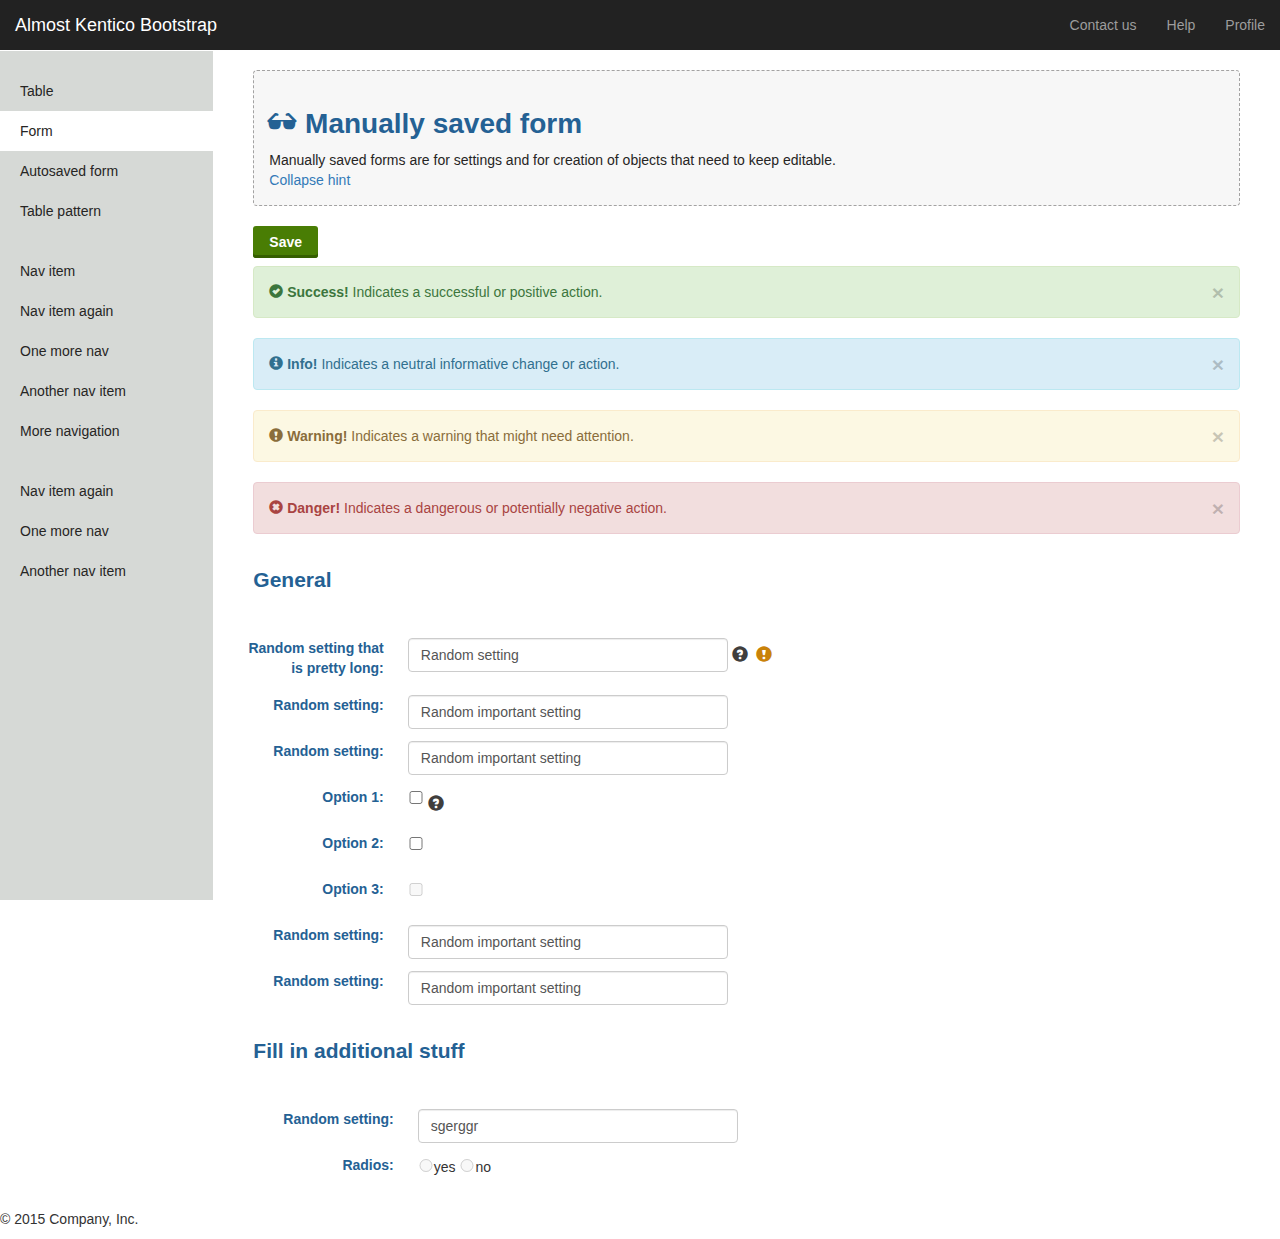
==== form.html @ 72a8582c "Push?" ====
<meta charset="utf-8">
    <meta http-equiv="X-UA-Compatible" content="IE=edge">
    <meta name="viewport" content="width=device-width, initial-scale=1">
    <!-- The above 3 meta tags *must* come first in the head; any other head content must come *after* these tags -->
    <title>Almost Kentico Bootstrap</title>

    <!-- Bootstrap -->
    <link href="css/bootstrap.min.css" rel="stylesheet">
    <script src="https://ajax.googleapis.com/ajax/libs/jquery/1.11.3/jquery.min.js"></script>
    <script>
    $(document).ready(function(){
        $('[data-toggle="tooltip"]').tooltip();
        $("#collapse-smarttip").click(function(){
          $(".alert-smarttip").hide();
          $("#collapsed-smarttip").show();
          return false;
        });
    });
    </script>

    <!-- HTML5 shim and Respond.js for IE8 support of HTML5 elements and media queries -->
    <!-- WARNING: Respond.js doesn't work if you view the page via file:// -->
    <!--[if lt IE 9]>
      <script src="https://oss.maxcdn.com/html5shiv/3.7.2/html5shiv.min.js"></script>
      <script src="https://oss.maxcdn.com/respond/1.4.2/respond.min.js"></script>
    <![endif]-->

    <!-- Custom styles for this template -->
    <link href="css/dashboard.css" rel="stylesheet">
    <link href="kentico.css" rel="stylesheet">
  </head>
  <body>

    <nav class="navbar navbar-inverse navbar-fixed-top">
      <div class="container-fluid">
        <div class="navbar-header">
          <button type="button" class="navbar-toggle collapsed" data-toggle="collapse" data-target="#navbar" aria-expanded="false" aria-controls="navbar">
            <span class="sr-only">Toggle navigation</span>
            <span class="icon-bar"></span>
            <span class="icon-bar"></span>
            <span class="icon-bar"></span>
          </button>
          <a class="navbar-brand" href="#">Almost Kentico Bootstrap</a>
        </div>
        <div id="navbar" class="navbar-collapse collapse">
          <ul class="nav navbar-nav navbar-right">
            <li><a href="#">Contact us</a></li>
            <li><a href="#">Help</a></li>
            <li><a href="#">Profile</a></li>
          </ul>
        </div>
      </div>
    </nav>

    <div class="container-fluid">
      <div class="row">
        <div class="col-md-2 sidebar">
          <ul class="nav nav-sidebar">
            <li><a href="index.html">Table</a></li>
            <li class="active"><a href="form.html">Form<span class="sr-only">(current)</span></a></li>
            <li><a href="autosavedform.html">Autosaved form</a></li>
            <li><a href="table-pattern.html">Table pattern</a></li>
          </ul>
          <ul class="nav nav-sidebar">
            <li><a href="">Nav item</a></li>
            <li><a href="">Nav item again</a></li>
            <li><a href="">One more nav</a></li>
            <li><a href="">Another nav item</a></li>
            <li><a href="">More navigation</a></li>
          </ul>
          <ul class="nav nav-sidebar">
            <li><a href="">Nav item again</a></li>
            <li><a href="">One more nav</a></li>
            <li><a href="">Another nav item</a></li>
          </ul>
        </div>
        <div class="col-md-10 col-md-offset-2 main">

          <div class="alert alert-smarttip">
            <h2 class="sub-header">
              <span class="glyphicon glyphicon-sunglasses"></span>
              Manually saved form
            </h2>
            <p>Manually saved forms are for settings and for creation of objects that need to keep editable.
              <br><a id="collapse-smarttip" href="">Collapse hint</a></p>
          </div>

          <div id="collapsed-smarttip">
            <span class="glyphicon glyphicon-sunglasses"></span>
            <span>Show what are these settings good for.&nbsp;<a href="">Show more</a></span>
          </div>

        <button type="button" class="btn btn-primary">Save</button>

          <div class="alert alert-success">
            <a href="#" class="close" data-dismiss="alert" aria-label="close">&times;</a>
            <span class="glyphicon glyphicon-ok-sign"></span>
            <strong>Success!</strong> Indicates a successful or positive action.
          </div>

          <div class="alert alert-info">
            <a href="#" class="close" data-dismiss="alert" aria-label="close">&times;</a>
            <span class="glyphicon glyphicon-info-sign"></span>
            <strong>Info!</strong> Indicates a neutral informative change or action.
          </div>

          <div class="alert alert-warning">
            <a href="#" class="close" data-dismiss="alert" aria-label="close">&times;</a>
            <span class="glyphicon glyphicon-exclamation-sign"></span>
            <strong>Warning!</strong> Indicates a warning that might need attention.
          </div>

          <div class="alert alert-danger">
            <a href="#" class="close" data-dismiss="alert" aria-label="close">&times;</a>
            <span class="glyphicon glyphicon-remove-sign"></span>
            <strong>Danger!</strong> Indicates a dangerous or potentially negative action.
          </div>


          <form role="form" class="form-horizontal">

            <h3>General</h3>

            <div class="form-group">
              <label>Random setting that is pretty long:</label>
              <div class="value-cell">
                  <input type="text" class="form-control input-group inline-icons" aria-label="" value="Random setting">
                  <div class="settings-info-group">
                  <span class="info-icon"><i title="" class="glyphicon glyphicon-question-sign" data-toggle="tooltip" data-placement="right" data-html="true" data-original-title="Default URL where newsletter unsubscription page is placed. If not specified, '~/CMSPages/Unsubscribe.aspx' is used."></i></span><span class="info-icon"><i title="" class="icon-exclamation-triangle warning-icon" data-html="true" data-original-title="Current site &amp;#39;Dancing Goat&amp;#39; does not inherit this global value, changing this setting won&amp;#39;t change current site behavior."></i></span>
                  </div>
                  <div class="settings-info-group">
                  <span class="info-icon warning"><i title="" class="glyphicon glyphicon-exclamation-sign" data-toggle="tooltip" data-placement="right" data-html="true" data-original-title="Default URL where newsletter unsubscription page is placed. If not specified, '~/CMSPages/Unsubscribe.aspx' is used."></i></span><span class="info-icon"><i title="" class="icon-exclamation-triangle warning-icon" data-html="true" data-original-title="Current site &amp;#39;Dancing Goat&amp;#39; does not inherit this global value, changing this setting won&amp;#39;t change current site behavior."></i></span>
                  </div>
              </div>

            </div>

            <div class="form-group">
              <label>Random setting:</label>
              <div class="value-cell">
                  <input type="text" class="form-control input-group" aria-label="" value="Random important setting">
              </div>
            </div>

            <div class="form-group">
              <label>Random setting:</label>
              <div class="value-cell">
                <input type="text" class="form-control input-group" aria-label="" value="Random important setting">
              </div>
            </div>

            <div class="form-group">
            <label>Option 1:</label>
            <div class="value-checkbox inline-icons">
              <input type="checkbox" class="input-checkbox" value="">
              <div class="settings-info-group">
              <span class="info-icon"><i title="" class="glyphicon glyphicon-question-sign" data-toggle="tooltip" data-html="true" data-placement="right" data-original-title="Use tooltips in case you need to explain more or give hints."></i></span><span class="info-icon"><i title="" class="icon-exclamation-triangle warning-icon" data-html="true" data-original-title="Current site &amp;#39;Dancing Goat&amp;#39; does not inherit this global value, changing this setting won&amp;#39;t change current site behavior."></i></span>
              </div>
            </div>
            </div>

            <div class="form-group">
            <label>Option 2:</label>
            <div class="value-checkbox">
              <input type="checkbox" class="input-checkbox" value="">
            </div>
            </div>

            <div class="form-group">
            <label>Option 3:</label>
            <div class="value-checkbox disabled">
              <input type="checkbox" class="input-checkbox" value="" disabled>
            </div>
            </div>


            <div class="form-group">
              <label>Random setting:</label>
              <div class="value-cell">
                  <input type="text" class="form-control input-group" aria-label="" value="Random important setting">
                </div>
            </div>

            <div class="form-group">
              <label>Random setting:</label>
              <div class="value-cell">
                <input type="text" class="form-control input-group" aria-label="" value="Random important setting">
              </div>
            </div>
          </form>


          <h3>Fill in additional stuff</h3>
          <form class="horizontal-form">

            <div class="form-group">
              <label>Random setting:</label>
              <input type="text" class="form-control input-group" aria-label="" value="sgerggr">
            </div>

            <div class="form-group">
              <label>Radios:</label>
              <div class="value-checkbox disabled">
                <input type="radio" class="input-checkbox" value="" disabled><span>yes</span>
                <input type="radio" class="input-checkbox" value="" disabled><span>no</span>
              </div>
            </div>

          </form>


        </div>
      </div>
    </div>

          <footer class="footer">
            <p>&copy; 2015 Company, Inc.</p>
          </footer>


    <!-- jQuery (necessary for Bootstrap's JavaScript plugins) -->
    <script src="https://ajax.googleapis.com/ajax/libs/jquery/1.11.3/jquery.min.js"></script>
    <!-- Include all compiled plugins (below), or include individual files as needed -->
    <script src="js/bootstrap.min.js"></script>
  </body>
</html>
---- kentico.css ----
/*
 * Base structure
 */

/* Move down content because we have a fixed navbar that is 50px tall */
body {
  padding-top: 50px;
/*  font-family: "Comic Sans MS", cursive, sans-serif;*/
}


/*
 * Global add-ons
 */

.sub-header {
  padding-bottom: 10px;
  border-bottom: 1px solid #eee;
}

/*
 * Top navigation
 * Hide default border to remove 1px line.
 */
.navbar-fixed-top {
  border: 0;
}

/*
 * Sidebar
 */

/* Hide for mobile, show later */
.sidebar {
  display: none;
}
@media (min-width: 768px) {
  .sidebar {
    position: fixed;
    top: 51px;
    bottom: 0;
    left: 0;
    z-index: 1000;
    display: block;
    padding: 20px;
    overflow-x: hidden;
    overflow-y: auto; /* Scrollable contents if viewport is shorter than content. */
    background-color: #D6D9D6;
    border-right: 0px solid #eee;
  }
}

/* Sidebar navigation */
.nav-sidebar {
  margin-right: -21px; /* 20px padding + 1px border */
  margin-bottom: 20px;
  margin-left: -20px;
}
.nav-sidebar > li > a {
  padding-right: 20px;
  padding-left: 20px;
  color: #262524;
}
.nav-sidebar > .active > a {
  color: #262524;
  background-color: #fff;
}

.nav-sidebar > .active > a:hover,
.nav-sidebar > .active > a:focus {
  color: #262524;
  background-color: #e5e5e5;
}


/*
 * Main content
 */

.main {
  padding: 20px;
}
@media (min-width: 768px) {
  .main {
    padding-right: 40px;
    padding-left: 40px;
  }
}
.main .page-header {
  margin-top: 0;
}


/*
 * Forms
 */

 .form-group{
   clear: both;
   margin-bottom: 12px;
 }

 form label{
   text-align: right;
   width: 16.66666667%;
   float: left;
   display:block;
   font-size: 14px;
   min-height: 1px;
   box-sizing: border-box;
   padding-right: 24px;
   color: #246194;
 }

 .value-cell,
 .value-checkbox{
   width: 83.33333333%;
   float: left;
   display:block;
 }

 .value-checkbox{
   height:34px;
 }

 .inline-icons{
   display:inline-block;
 }

.input-group{
   width: 320px;
 }

 .input-checkbox{
   width: 16px;
 }

 .settings-info-group{
   display: inline-block;
   vertical-align: top;
   font-size:14px;
 }

 .info-icon{
   background: none;
    color: #403e3d;
    box-shadow: none;
    cursor: default;
 }

 .warning{
    color: #C98209;
 }

 .info-icon > i{
   font-size: 16px;
   height: 16px;
   width: 16px;
   padding: 4px;
   padding-left: 0;
   margin-top: 4px;
 }

 .tooltip-inner{
 text-align:left;
 }

.main-form{
  background-color:#E5E5E5;
  padding-top: 17px;
  padding-bottom: 7px;
}

.new-form input,
.new-form input{
  margin:10px 0;
}

.new-form label{
   font-size: 16px;
   text-align: left;
   padding-left: 0px;
   color: #000;
   width:100%;
 }

.mass-action{
  max-width: 320px;
  display: inline-block;
  margin-right: 8px;
  vertical-align: top;
}


/*
 * Placeholder dashboard ideas
 */

.placeholders {
  margin-bottom: 30px;
  text-align: center;
}
.placeholders h4 {
  margin-bottom: 0;
}
.placeholder {
  margin-bottom: 20px;
}
.placeholder img {
  display: inline-block;
  border-radius: 50%;
}


/*
* Alerts
*/

.alert-smarttip{
  background-color: #f7f7f7;
  color: #262524;
  border: 1px dashed #a3a2a2;
  z-index: 9949;
}

#collapsed-smarttip{
  display:none;
  margin:10px 0;
}


/*
 * Kentico typography
 */

.page-header,
.sub-header{
   border:0px;
   padding-bottom:0px;
 }

 .section-info{
   margin-top:-2.5em;
   margin-bottom: 1.5em;
  }

h1{
  font-size: 2.75em;
  line-height: 3.75em;
}

h2{
  font-size: 2em;
  /*line-height: 2.5em;*/
  font-weight: bold;
  /*margin-bottom: 1.5 em;*/
  color: #246194;
}

h3{
  font-size: 1.5em;
  line-height: 2.5em;
  font-weight: bold;
  margin-bottom: 1.5em;
  color: #246194;
}

h4{
  font-size: 1.125em;
  line-height: 1.5em;
  font-weight: bold;
  margin-bottom: 1em;
}

/*
 *Buttons
 */
.btn{
  margin: 0 8px 8px 0;
  display: inline-block;
  padding: 0 16px;
  font-size: 14px;
  font-family: "Segoe UI Semibold",Helvetica,Verdana,Arial,sans-serif;
  font-weight: 600;
  line-height: 32px;
  width: auto;
  height: 32px;
  text-align: center;
  vertical-align: middle;
  text-decoration: none;
  cursor: pointer;
  border: none;
  border-radius: 3px;
  white-space: nowrap;
  -webkit-user-select: none;
  -moz-user-select: none;
  -ms-user-select: none;
  user-select: none;
  text-shadow: none;
}

.btn-primary{
  color: #fff;
  background-color: #497d04;
  box-shadow: #355e00 0 -3px 0 inset;
}

.btn-primary:hover,
.btn-primary:active {
    background-color: #355e00;
    border-color: #355e00;
}

.btn-default{
  background-color: #BDBBBB;
  box-shadow: #a3a2a2 0 -3px 0 inset;
}

.btn-default:hover,
.btn-default:active {
    color: #262524;
    background-color: #a3a2a2;
    border-color: #a3a2a2;
    box-shadow: #a3a2a2 0 -3px 0 inset;
}


/*Pagination*/
.pagination{
 width:100%;
}

 .pagination:before,
 .pagination:after {
  content: " ";
  display: table;
}
 .pagination:after {
  clear: both;
}
 .pagination:before,
 .pagination:after {
  content: " ";
  display: table;
}
 .pagination:after {
  clear: both;
}
 .pagination .pagination-list {
  display: inline-block;
  padding-left: 0;
  padding-top: 4px;
  padding-bottom: 4px;
  float: left !important;
}
 .pagination .pagination-list > li {
  display: inline;
}
 .pagination .pagination-list > li > a,
 .pagination .pagination-list > li > span {
  position: relative;
  float: left;
  padding: 2px 8px;
  line-height: 20px;
  text-decoration: none;
  background-color: #e5e5e5;
  margin-right: 1px;
  color: #262524;
  z-index: 50;
}
 .pagination .pagination-list > li:first-child > a,
 .pagination .pagination-list > li:first-child > span {
  margin-left: 0;
  padding: 4px;
  height: 24px;
}
 .pagination .pagination-list > li:first-child i {
  display: block;
}
 .pagination .pagination-list > li:last-child > a,
 .pagination .pagination-list > li:last-child > span {
  margin-right: 0;
  padding: 4px;
  height: 24px;
}
.pagination .pagination-list > li:last-child i {
  display: block;
}
.pagination .pagination-list > li > a:hover,
.pagination .pagination-list > li > span:hover,
.pagination .pagination-list > li > a:focus,
.pagination .pagination-list > li > span:focus {
  background-color: #bdbbbb;
}
.pagination .pagination-list > .active > a,
.pagination .pagination-list > .active > span,
.pagination .pagination-list > .active > a:hover,
.pagination .pagination-list > .active > span:hover,
.pagination .pagination-list > .active > a:focus,
.pagination .pagination-list > .active > span:focus {
  color: #ffffff;
  background-color: #0f6194;
  border-color: #0f6194;
  cursor: default;
}
.pagination .pagination-list > .disabled > span,
.pagination .pagination-list > .disabled > a,
.pagination .pagination-list > .disabled > a:hover,
.pagination .pagination-list > .disabled > a:focus {
  color: #bdbbbb;
  background-color: #e5e5e5;
  border-color: #a3a2a2;
  cursor: not-allowed;
}
.pagination .pagination-pages {
  margin: 0 16px;
  float: left !important;
  font-size: 0;
}
.pagination .pagination-pages label {
  font-size: 14px;
}
.pagination .pagination-pages select {
  margin: 0 8px;
}
.pagination .pagination-pages input[type="text"] {
  width: 48px;
  text-align: right;
  margin: 0 8px;
}
.pagination .pagination-pages .pages-max {
  font-family: "Segoe UI Semibold", Helvetica, Verdana, Arial, sans-serif;
  font-weight: 600;
  font-size: 14px;
}
.pagination .pagination-items-per-page {
  float: right !important;
  font-size: 0;
}
.pagination .pagination-items-per-page label {
  font-size: 14px;
}
.pagination .pagination-items-per-page select {
  margin-left: 8px;
}
.pagination .form-control {
  width: auto;
  display: inline-block;
  margin-right: 0;
  vertical-align: baseline;
}
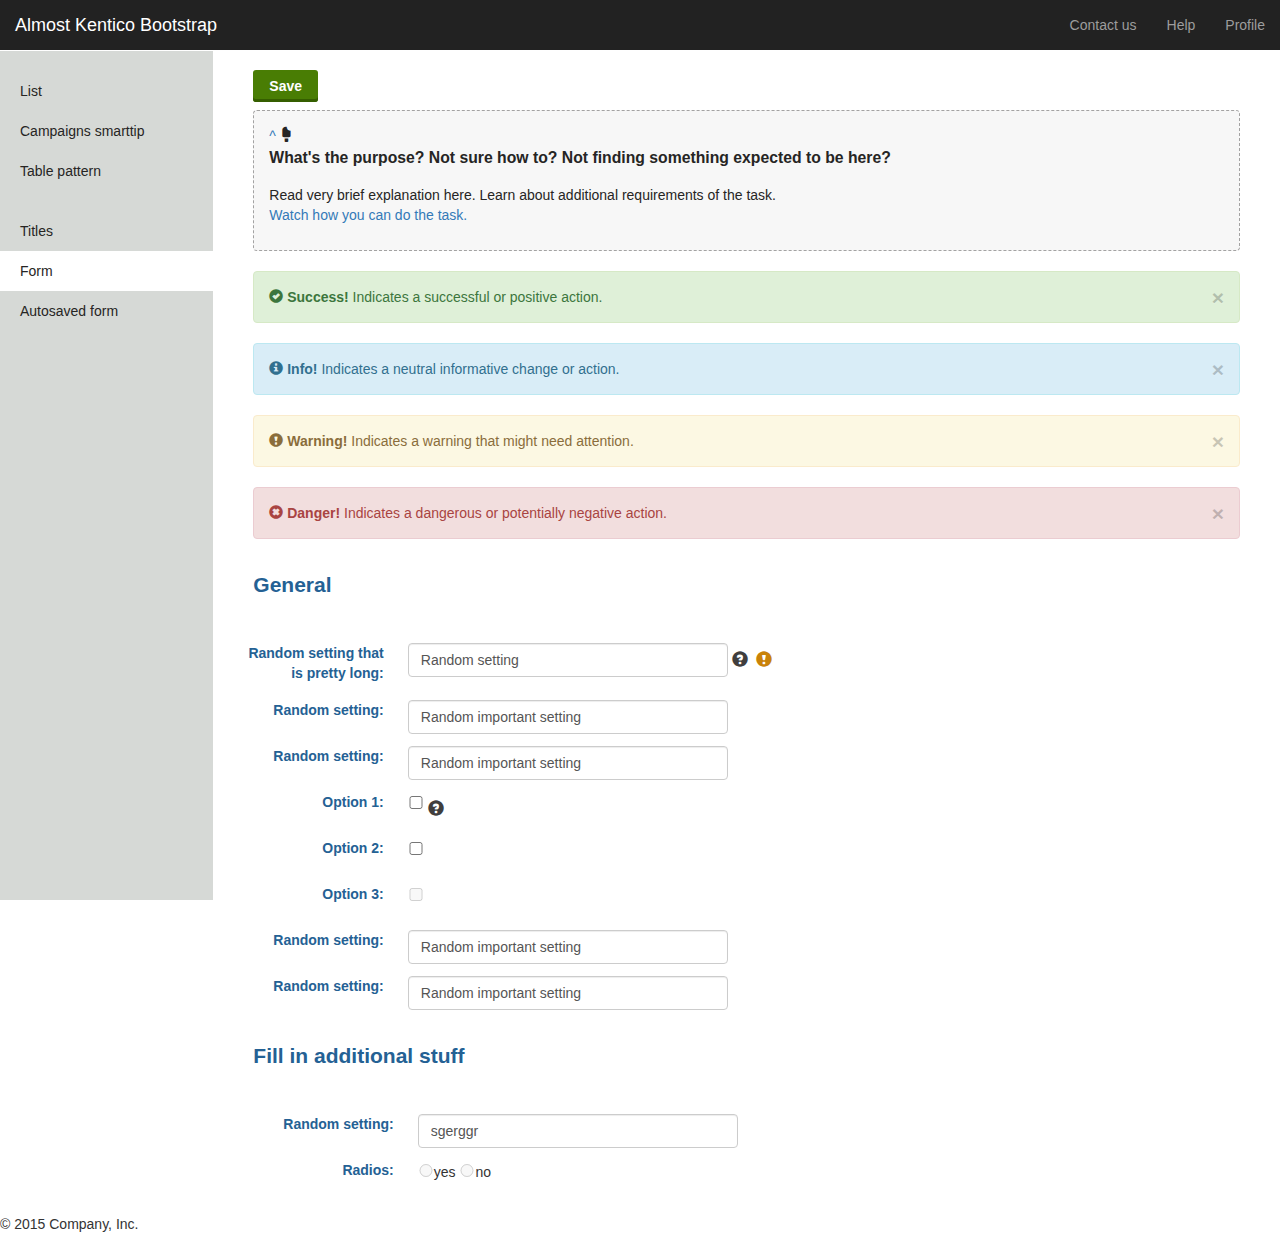
==== commit cb799926: "Titles concept + minimal solution" ====
--- a/form.html
+++ b/form.html
@@ -9,10 +9,11 @@
     <script src="https://ajax.googleapis.com/ajax/libs/jquery/1.11.3/jquery.min.js"></script>
     <script>
     $(document).ready(function(){
-        $('[data-toggle="tooltip"]').tooltip();
+        $("#collapsed-smarttip").hide();
+        //$('[data-toggle="tooltip"]').tooltip();
         $("#collapse-smarttip").click(function(){
-          $(".alert-smarttip").hide();
-          $("#collapsed-smarttip").show();
+          $(".alert-smarttip").slideUp(600).fadeOut(600);
+          $("#collapsed-smarttip").delay(150).fadeIn(2500);
           return false;
         });
     });
@@ -56,41 +57,37 @@
       <div class="row">
         <div class="col-md-2 sidebar">
           <ul class="nav nav-sidebar">
-            <li><a href="index.html">Table</a></li>
-            <li class="active"><a href="form.html">Form<span class="sr-only">(current)</span></a></li>
-            <li><a href="autosavedform.html">Autosaved form</a></li>
+            <li><a href="index.html">List</a></li>
+            <li><a href="campaigns.html">Campaigns smarttip</a></li>
             <li><a href="table-pattern.html">Table pattern</a></li>
           </ul>
           <ul class="nav nav-sidebar">
-            <li><a href="">Nav item</a></li>
-            <li><a href="">Nav item again</a></li>
-            <li><a href="">One more nav</a></li>
-            <li><a href="">Another nav item</a></li>
-            <li><a href="">More navigation</a></li>
+            <li><a href="titles.html">Titles</a></li>
+            <li class="active"><a href="form.html">Form <span class="sr-only">(current)</span></a></li>
+            <li><a href="autosavedform.html">Autosaved form</a></li>
           </ul>
-          <ul class="nav nav-sidebar">
-            <li><a href="">Nav item again</a></li>
-            <li><a href="">One more nav</a></li>
-            <li><a href="">Another nav item</a></li>
-          </ul>
         </div>
         <div class="col-md-10 col-md-offset-2 main">
 
-          <div class="alert alert-smarttip">
-            <h2 class="sub-header">
-              <span class="glyphicon glyphicon-sunglasses"></span>
-              Manually saved form
-            </h2>
-            <p>Manually saved forms are for settings and for creation of objects that need to keep editable.
-              <br><a id="collapse-smarttip" href="">Collapse hint</a></p>
-          </div>
-
-          <div id="collapsed-smarttip">
-            <span class="glyphicon glyphicon-sunglasses"></span>
-            <span>Show what are these settings good for.&nbsp;<a href="">Show more</a></span>
-          </div>
-
         <button type="button" class="btn btn-primary">Save</button>
+
+        <div id="collapsed-smarttip" class="inline">
+          <span class="glyphicon glyphicon-ice-lolly-tasted"></span>
+          <span>What's the purpose? Not sure how to? Not finding something expected to be here?&nbsp;<a href="">Show more</a></span>
+        </div>
+
+        <div class="alert alert-smarttip">
+            <a href="#" id="collapse-smarttip" class="coll" data-dismiss="alert" aria-label="close">^</a>
+            <span class="smarttip-icon glyphicon glyphicon-ice-lolly-tasted"></span>
+            <div class="alert-label">
+                <h4 class="sub-header">
+                    What's the purpose? Not sure how to? Not finding something expected to be here?
+                </h4>
+                <p>Read very brief explanation here. Learn about additional requirements of the task.<br>
+                  <a href="">Watch how you can do the task.</a><p>
+            </div>
+
+        </div>
 
           <div class="alert alert-success">
             <a href="#" class="close" data-dismiss="alert" aria-label="close">&times;</a>
@@ -115,7 +112,6 @@
             <span class="glyphicon glyphicon-remove-sign"></span>
             <strong>Danger!</strong> Indicates a dangerous or potentially negative action.
           </div>
-
 
           <form role="form" class="form-horizontal">
 
